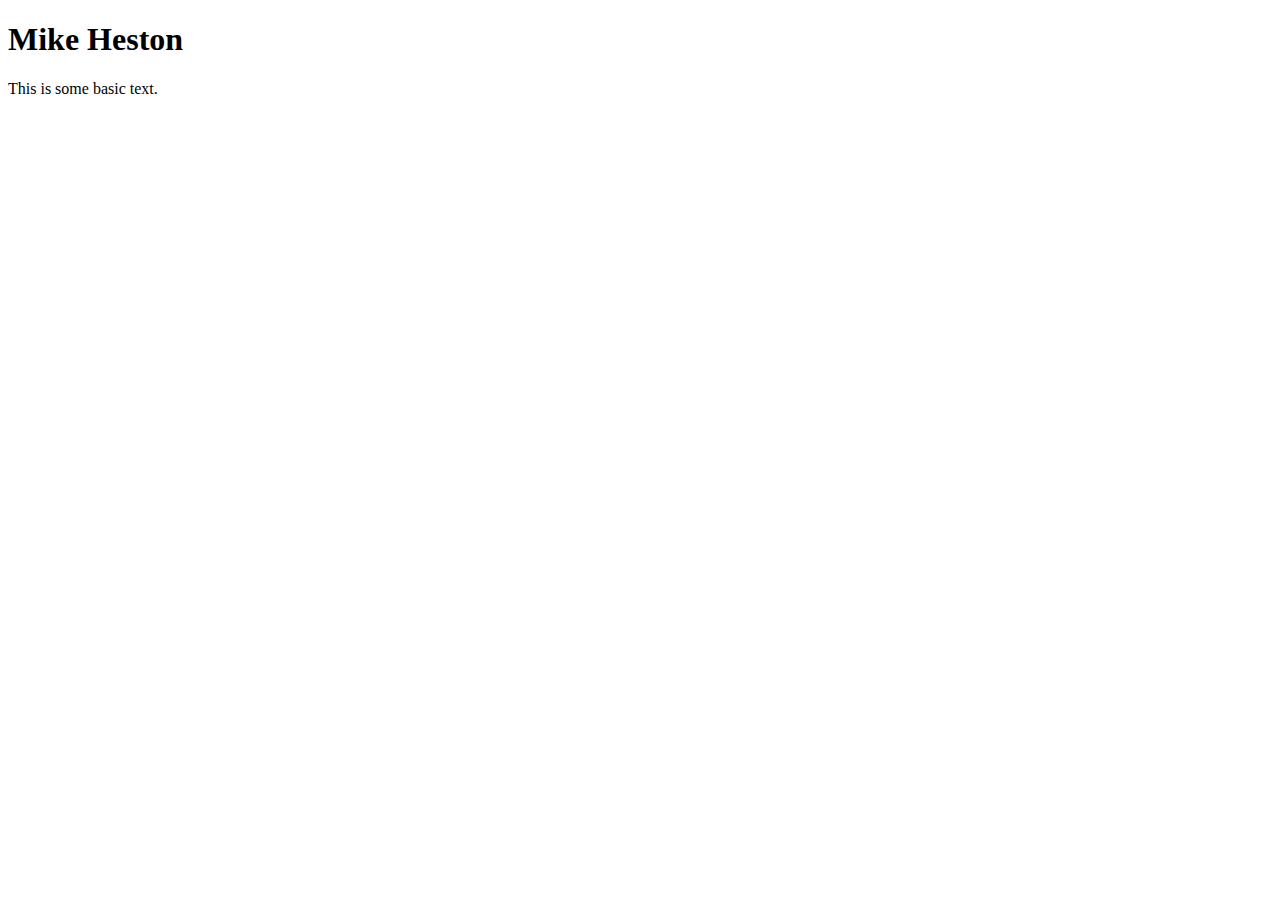
==== index.html @ 13ffd3ae "Added an index page" ====
<!DOCTYPE html>
<html lang="en">
<head>
	<meta charset="UTF-8">
	<meta http-equiv="X-UA-Compatible" content="IE=edge">
	<meta name="viewport" content="width=device-width, initial-scale=1.0">
	<title>My Awesome Site</title>
</head>
<body>
	<h1>Mike Heston</h1>
	<p>This is some basic text.</p>
</body>
</html>
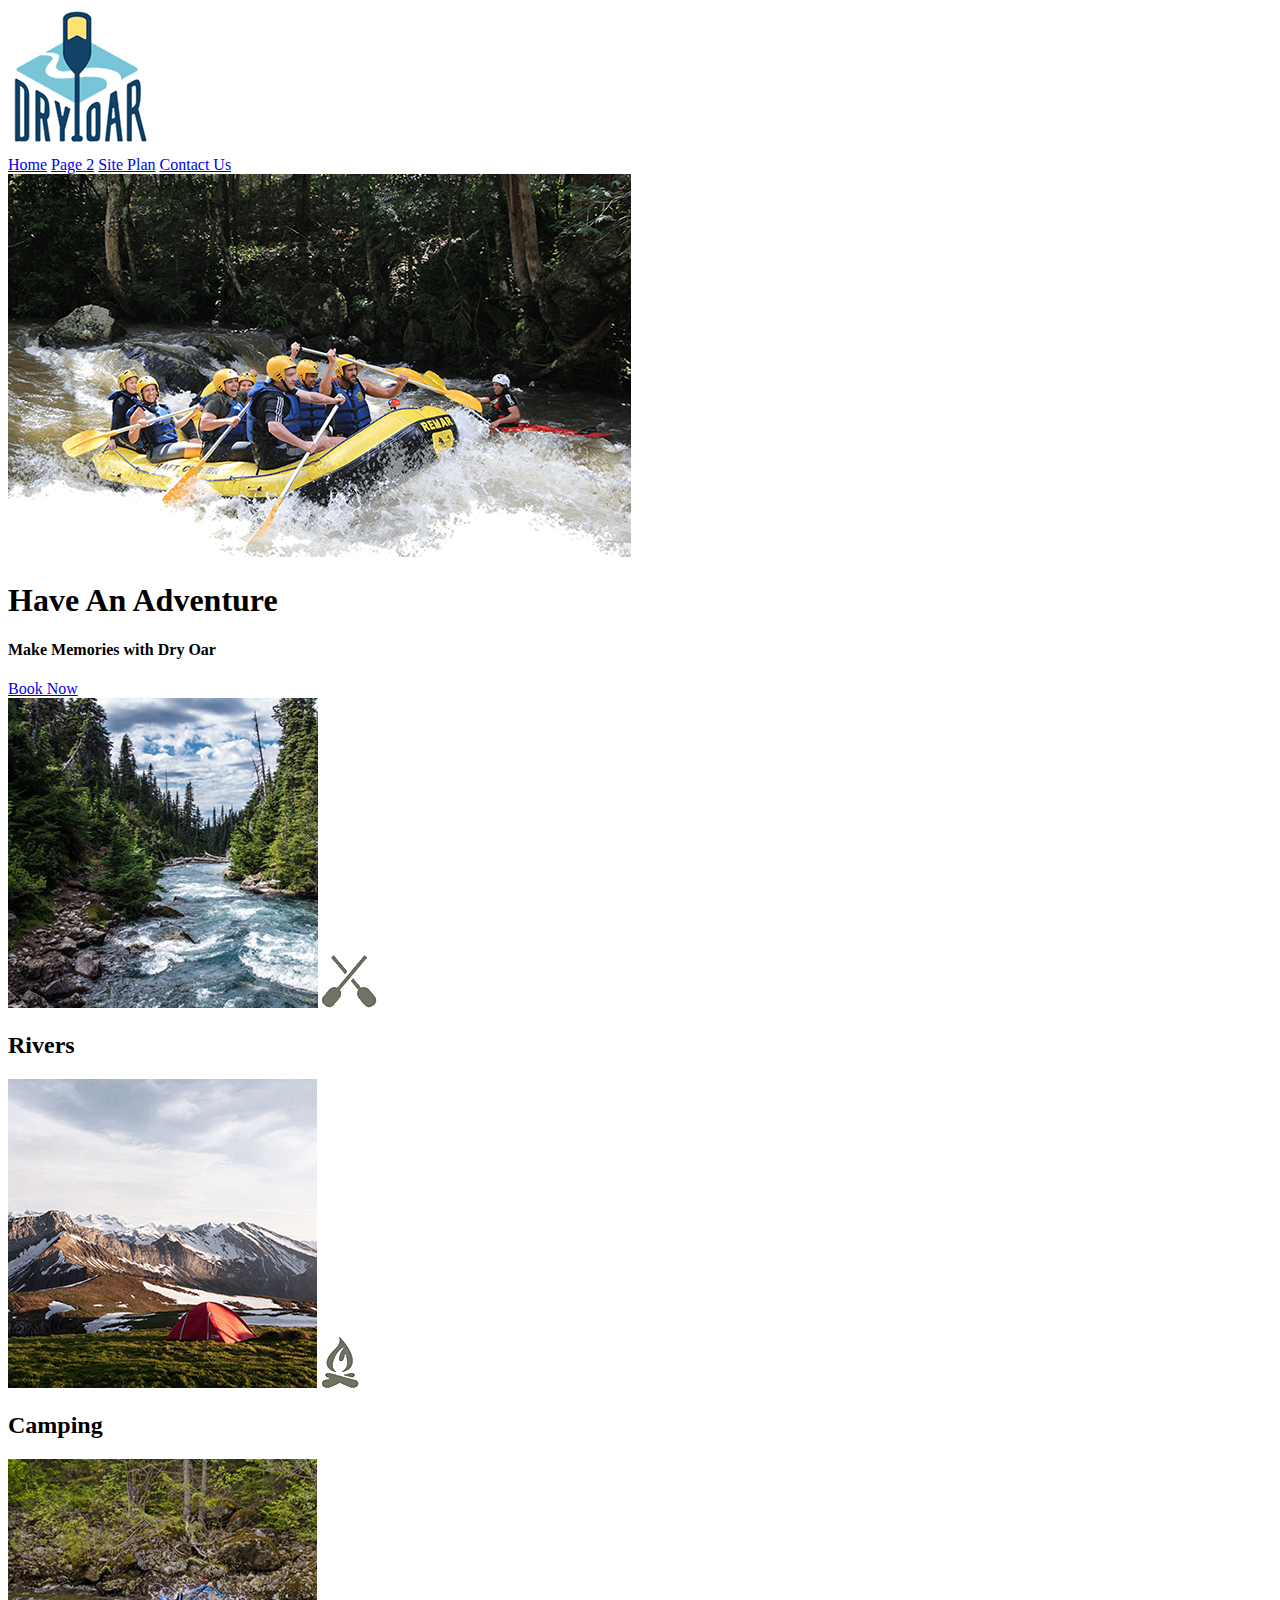
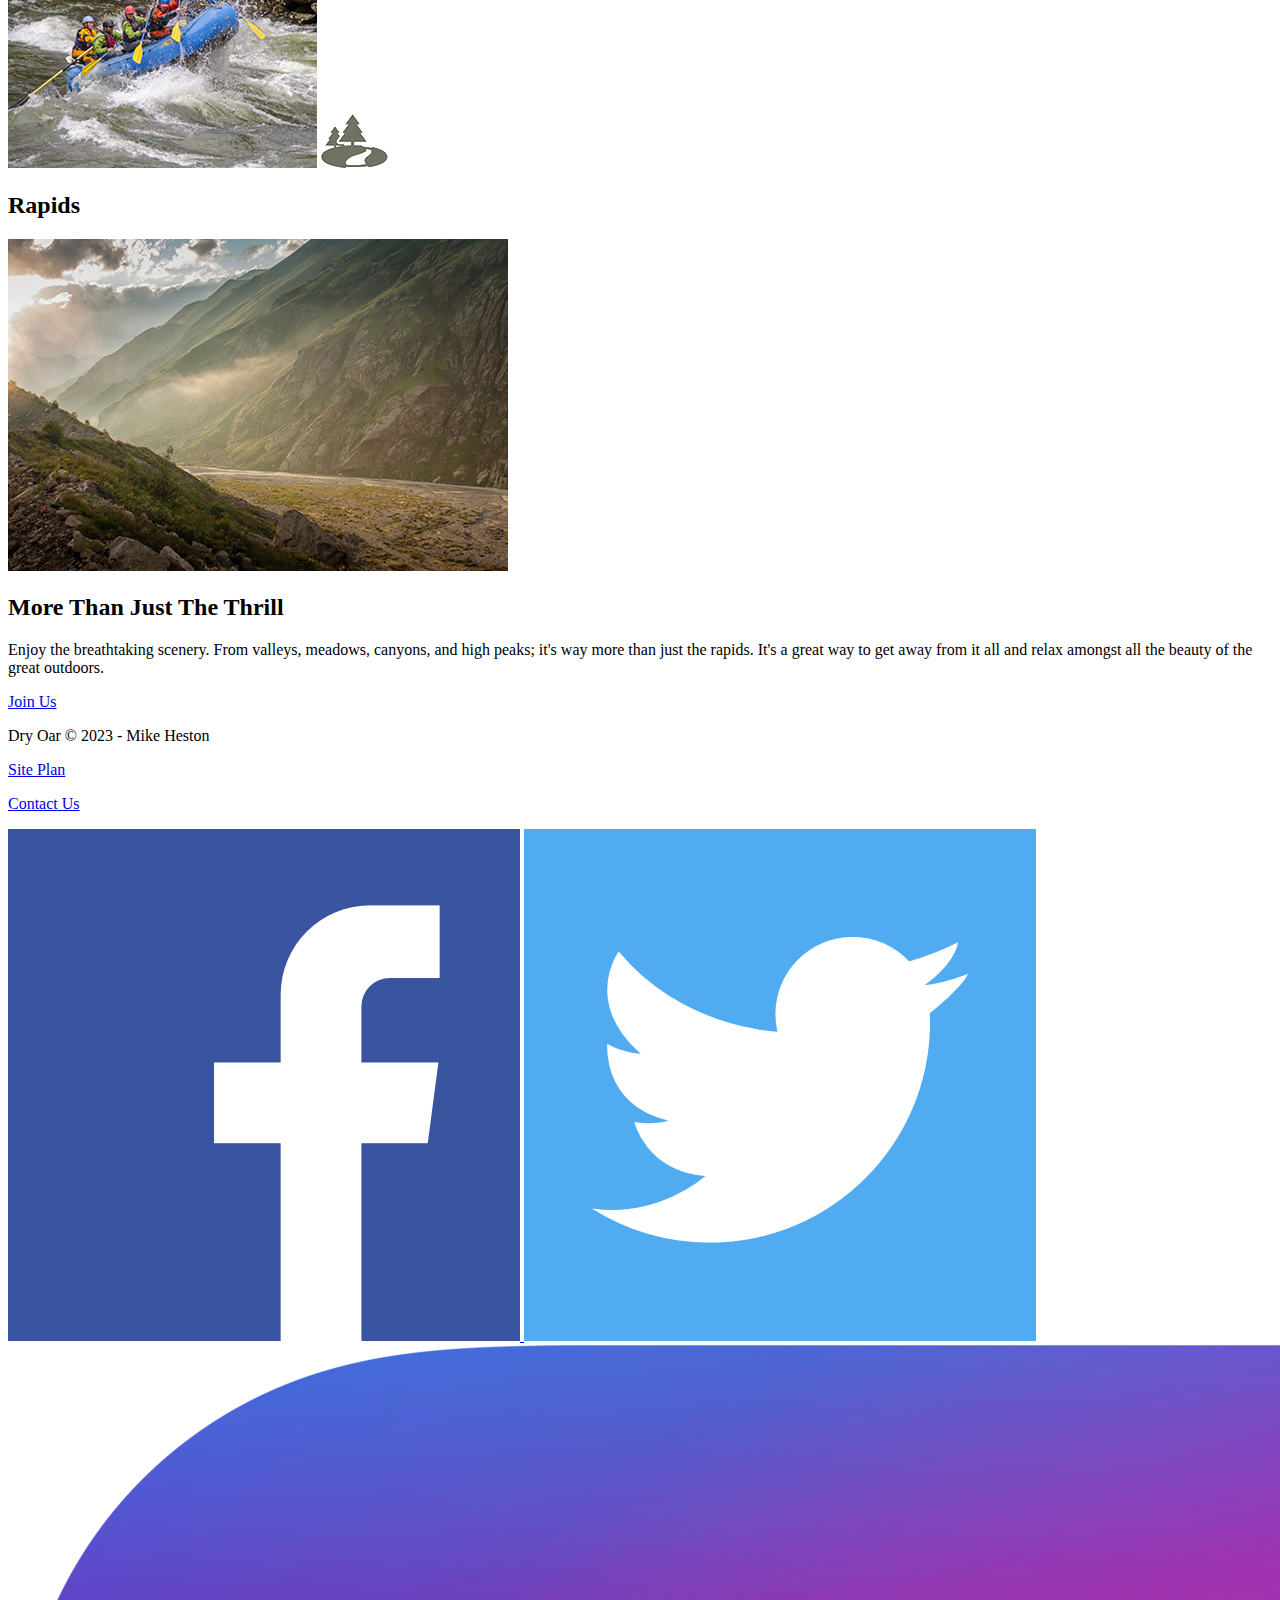
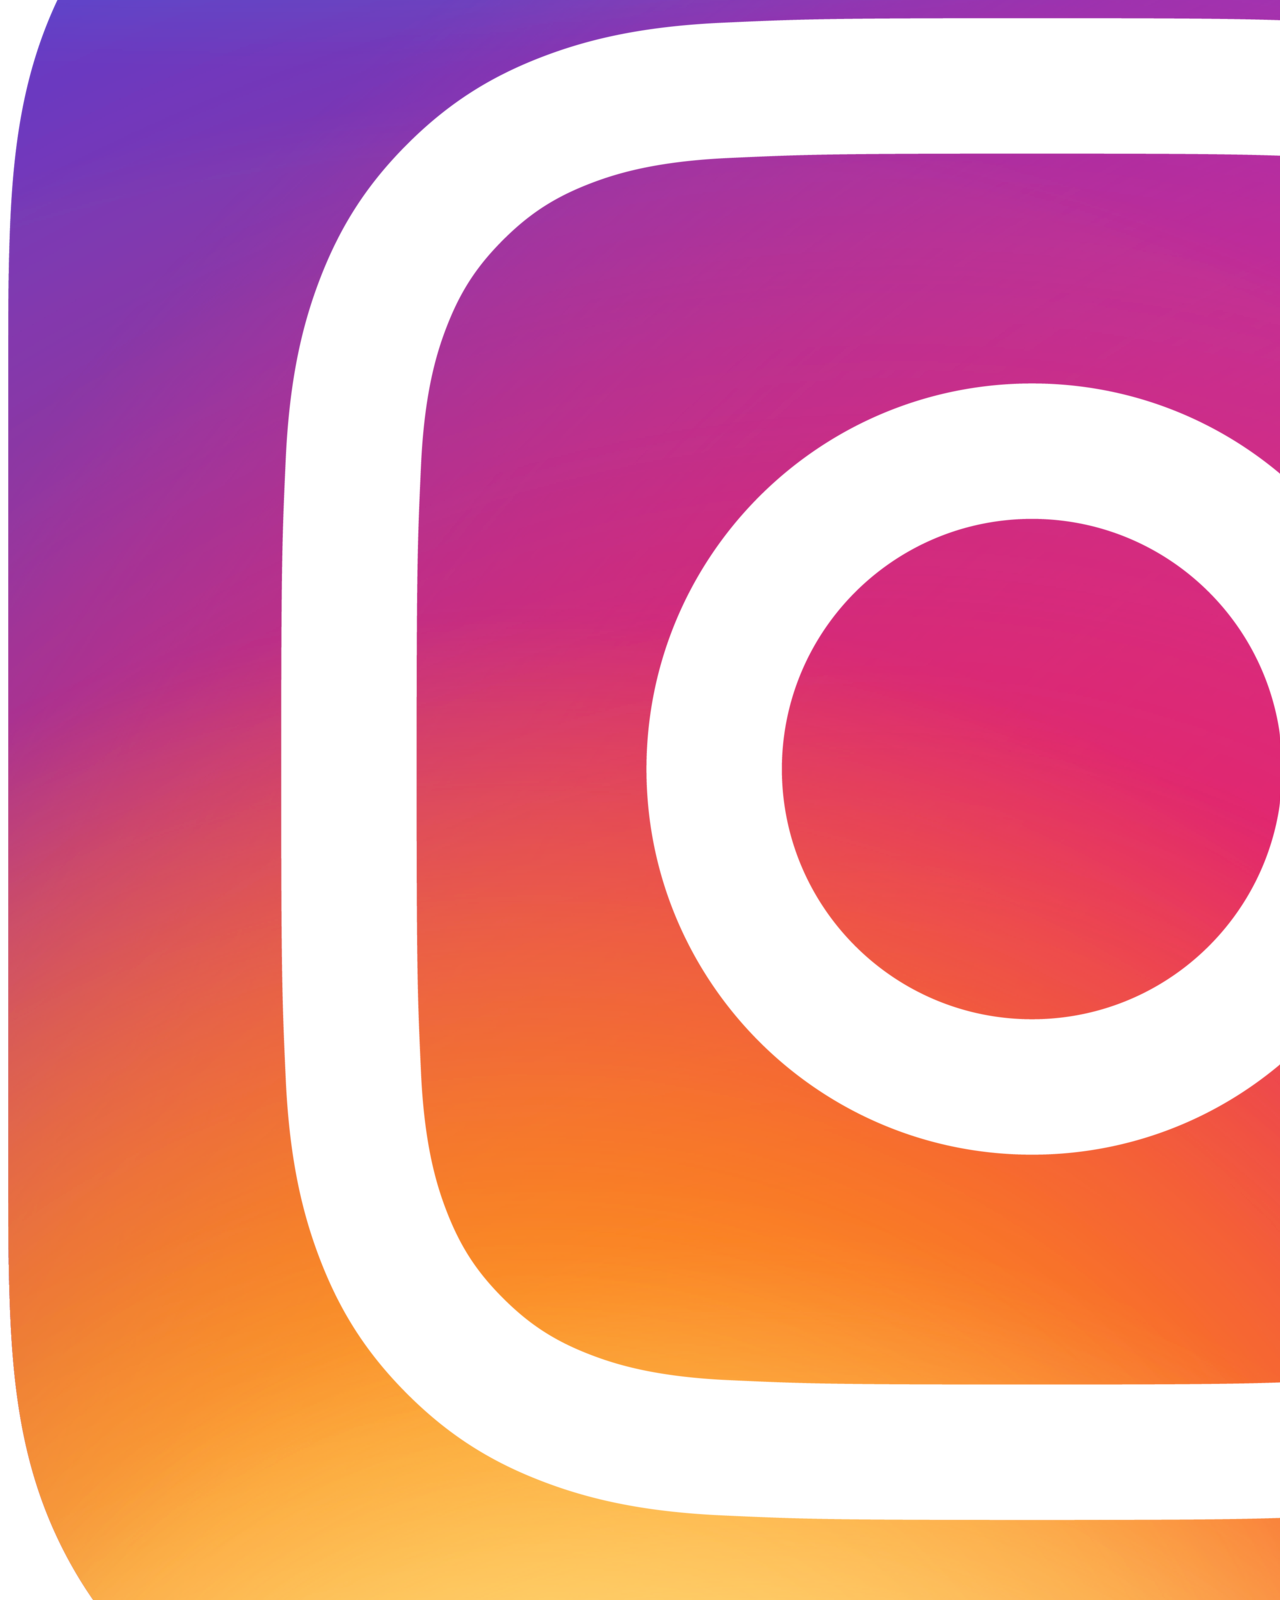
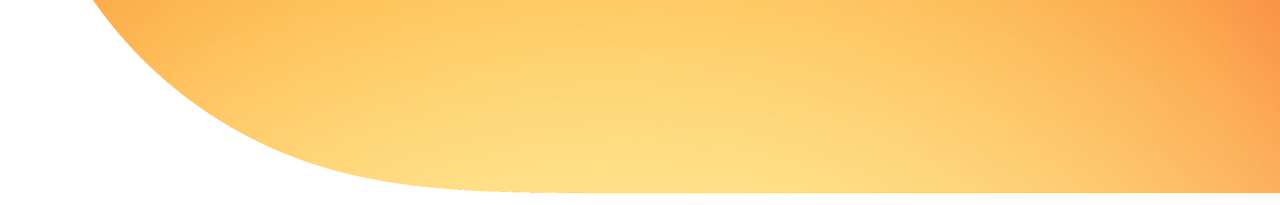
==== commit c01bea62: "Did the first part of the rafting project" ====
--- a/index.html
+++ b/index.html
@@ -1,13 +1,81 @@
 <!DOCTYPE html>
 <html lang="en">
-<head>
-	<meta charset="UTF-8">
-	<meta http-equiv="X-UA-Compatible" content="IE=edge">
-	<meta name="viewport" content="width=device-width, initial-scale=1.0">
-	<title>My Awesome Site</title>
-</head>
-<body>
-	<h1>Mike Heston</h1>
-	<p>This is some basic text.</p>
-</body>
+
+	<head>
+		<meta charset="UTF-8">
+		<meta http-equiv="X-UA-Compatible" content="IE=edge">
+		<meta name="viewport" content="width=device-width, initial-scale=1.0">
+		
+		<link rel="stylesheet" href="index.css">
+		
+		<title>Dry Oar Rafting</title>
+	</head>
+
+	<body>
+		<header>
+			<a id="logo_link" href="index.html">
+				<img class="logo" src="images/logo.png" alt="Dry Oar Logo">
+			</a>
+			<nav>
+				<a href="index.html">Home</a>
+				<a href="#">Page 2</a>
+				<a href="site-plan-rafting.html">Site Plan</a>
+				<a href="contactus.html">Contact Us</a>
+			</nav>
+		</header>
+		<div id="hero">
+			<div id="hero-box">
+				<img id="hero-img" src="images/raft_pic1.png" alt="People enjoying white water rafting">
+			</div>
+			<section id="hero-msg">
+				<h1 class="home-title">Have An Adventure</h1>
+				<h4>Make Memories with Dry Oar </h4>
+				<div class='button-box'>
+					<a class='book' href="contactus.html">Book Now</a>
+				</div>
+			</section>
+		</div>
+		<main class="home-grid">
+			<section class="rivers-card">
+				<img class="card-img" src="images/river_trees.png" alt="river in forest">
+				<img class="icon" src="images/river_icon.png" alt="river icon">
+				<h2>Rivers</h2>
+			</section>
+			<section class="camping-card">
+				<img class="card-img" src="images/mountian.png" alt="tent in mountains">
+				<img class="icon" src="images/fire_icon.png" alt="fire icon">
+				<h2>Camping</h2>
+			</section>
+			<section class="rapids-card">
+				<img class="card-img" src="images/raft_pic2.png" alt="rafting boat">
+				<img class="icon" src="images/oars_icon.png" alt="oars icon">
+				<h2>Rapids</h2>
+			</section>
+			<img class="mountains" src="images/river_mountian.png" alt="Misty mountains">
+			<section class="msg">
+				<h2>More Than Just The Thrill</h2>
+				<p>Enjoy the breathtaking scenery. From valleys, meadows, canyons, and high peaks; it's way more than just the
+					rapids. It's a great way to get away from it all and relax amongst all the beauty of the great outdoors.
+				</p>
+				<a class='join' href="rivers.html">Join Us</a>
+			</section>
+		</main>
+		<footer>
+			<p>Dry Oar &copy; 2023 - Mike Heston</p>
+			<p><a href="site-plan-rafting.html">Site Plan</a></p>
+			<p><a href="contactus.html">Contact Us</a></p>
+			<div class="social">
+				<a href="https://facebook.com">
+					<img class="social" src="images/facebook.png" alt="fb icon">
+				</a>
+				<a href="https://twitter.com">
+					<img class="social" src="images/twitter.png" alt="twitter icon">
+				</a>
+				<a href="https://instagram.com">
+					<img class="social" src="images/instagram.png" alt="instagram icon">
+				</a>
+			</div>
+		</footer>
+	</body>
+
 </html>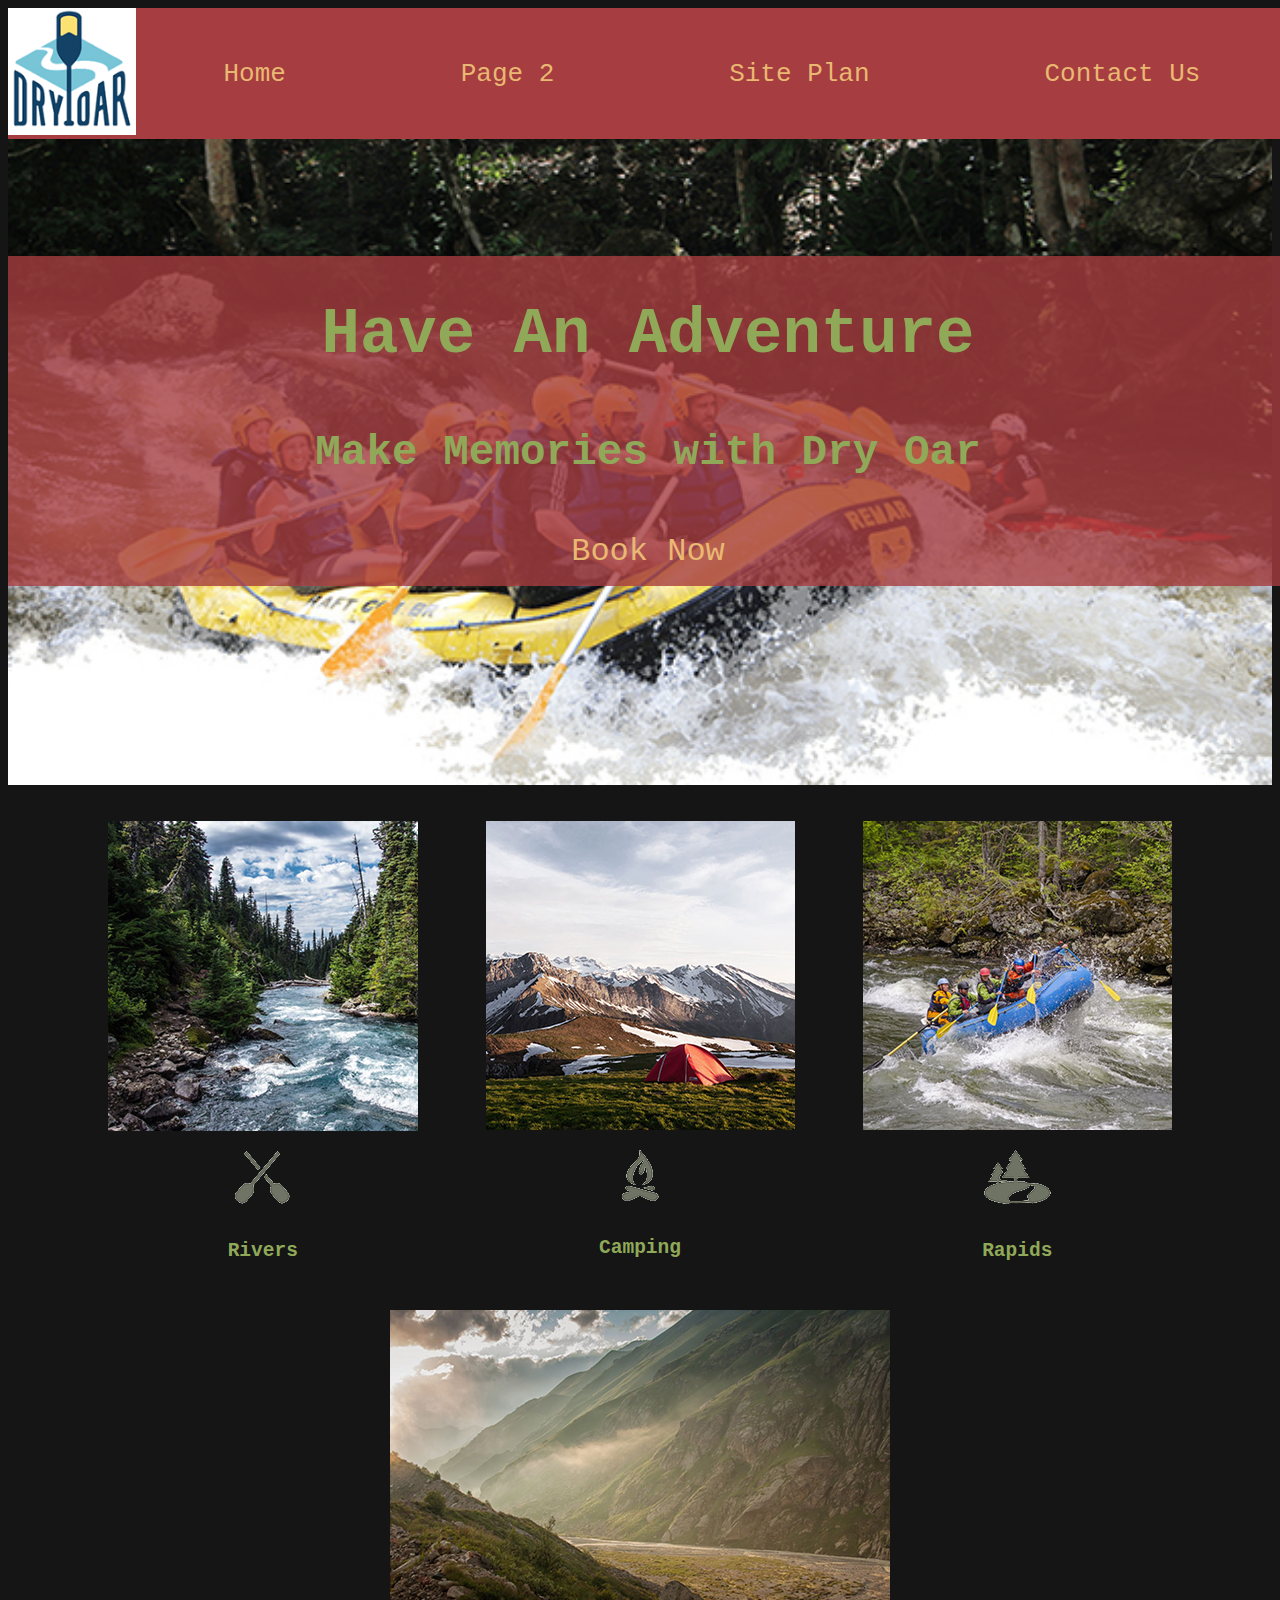
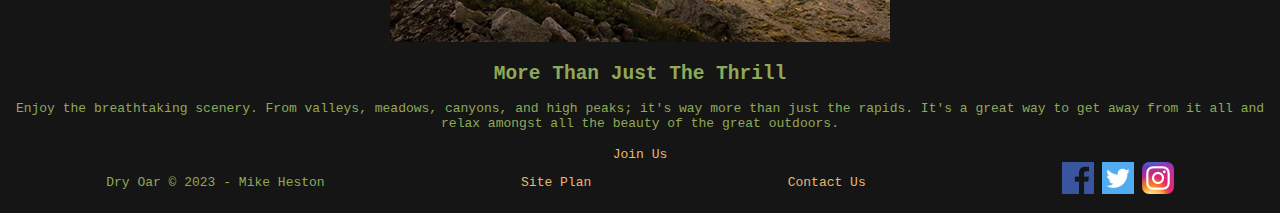
==== commit 017e1d53: "Added a lot of style to it" ====
--- a/index.html
+++ b/index.html
@@ -36,29 +36,35 @@
 			</section>
 		</div>
 		<main class="home-grid">
-			<section class="rivers-card">
-				<img class="card-img" src="images/river_trees.png" alt="river in forest">
-				<img class="icon" src="images/river_icon.png" alt="river icon">
-				<h2>Rivers</h2>
-			</section>
-			<section class="camping-card">
-				<img class="card-img" src="images/mountian.png" alt="tent in mountains">
-				<img class="icon" src="images/fire_icon.png" alt="fire icon">
-				<h2>Camping</h2>
-			</section>
-			<section class="rapids-card">
-				<img class="card-img" src="images/raft_pic2.png" alt="rafting boat">
-				<img class="icon" src="images/oars_icon.png" alt="oars icon">
-				<h2>Rapids</h2>
-			</section>
-			<img class="mountains" src="images/river_mountian.png" alt="Misty mountains">
-			<section class="msg">
-				<h2>More Than Just The Thrill</h2>
-				<p>Enjoy the breathtaking scenery. From valleys, meadows, canyons, and high peaks; it's way more than just the
-					rapids. It's a great way to get away from it all and relax amongst all the beauty of the great outdoors.
-				</p>
-				<a class='join' href="rivers.html">Join Us</a>
-			</section>
+			<div class="cards-container">
+				<div class="rivers-card">
+					<img class="card-img" src="images/river_trees.png" alt="river in forest">
+					<br>
+					<img class="icon" src="images/river_icon.png" alt="river icon">
+					<h2>Rivers</h2>
+				</div>
+				<section class="camping-card">
+					<img class="card-img" src="images/mountian.png" alt="tent in mountains">
+					<br>
+					<img class="icon" src="images/fire_icon.png" alt="fire icon">
+					<h2>Camping</h2>
+				</section>
+				<section class="rapids-card">
+					<img class="card-img" src="images/raft_pic2.png" alt="rafting boat">
+					<br>
+					<img class="icon" src="images/oars_icon.png" alt="oars icon">
+					<h2>Rapids</h2>
+				</section>
+			</div>
+			<div class="info-container">
+				<img class="mountains" src="images/river_mountian.png" alt="Misty mountains">
+				<section class="msg">
+					<h2>More Than Just The Thrill</h2>
+					<p>Enjoy the breathtaking scenery. From valleys, meadows, canyons, and high peaks; it's way more than just the rapids. It's a great way to get away from it all and relax amongst all the beauty of the great outdoors.
+					</p>
+					<a class='join' href="rivers.html">Join Us</a>
+				</section>
+			</div>
 		</main>
 		<footer>
 			<p>Dry Oar &copy; 2023 - Mike Heston</p>
--- a/index.css
+++ b/index.css
@@ -0,0 +1,130 @@
+:root {
+	--primary-color: #151515;
+	--secondary-color: #A63D40;
+	--accent1-color: #E9B872;
+	--accent2-color: #90A959;
+}
+
+img.social {
+	width: 32px;
+	height: 32px;
+}
+
+h1, h2, h3, h4, p{
+	color: var(--accent2-color);
+	font-family: monospace;
+}
+
+html {
+	background-color: var(--primary-color)
+}
+
+header {
+	position: absolute;
+	width: 100%;
+	display: flex;
+	background-color: var(--secondary-color);
+}
+
+a:hover {
+	background-color: black;
+}
+
+a {
+	color: var(--accent1-color);
+	font-family: monospace;
+	text-decoration: none;
+}
+
+nav {
+	display: flex;
+	justify-content: space-between;
+	width: 100%;
+}
+
+.logo {
+	width: 128px;
+	height: auto;
+}
+
+nav>a {
+	margin: auto;
+	display: inline-block;
+	font-size: 2em;
+	text-decoration: none;
+}
+
+#hero-box {
+	z-index: -1;
+	width: 100%;
+}
+
+#hero-img {
+	width: 100%;
+}
+
+#hero-msg {
+	z-index: 1;
+	position: absolute;
+	width: 100%;
+	top: 256px;
+	text-align: center;
+	background-color: #A63D40cc;
+}
+
+#hero-msg>h1 {
+	font-size: 48pt;
+}
+
+#hero-msg>h4 {
+	font-size: 32pt;
+}
+
+.button-box {
+	margin: 16px;
+}
+
+.button-box>a.book {
+	font-size: 24pt;
+}
+
+.cards-container {
+	display: flex;
+	justify-content: space-between;
+	margin: 32px;
+}
+
+.rivers-card {
+	width: 50%;
+	text-align: center;
+}
+
+.rivers-card>.icon {
+	margin: 16px;
+}
+
+.camping-card {
+	text-align: center;
+}
+
+.camping-card>.icon {
+	margin: 16px;
+}
+
+.rapids-card {
+	text-align: center;
+	width: 50%;
+}
+
+.rapids-card>.icon {
+	margin: 16px;
+}
+
+.info-container {
+	text-align: center;
+}
+
+footer {
+	display: flex;
+	justify-content: space-around;
+}
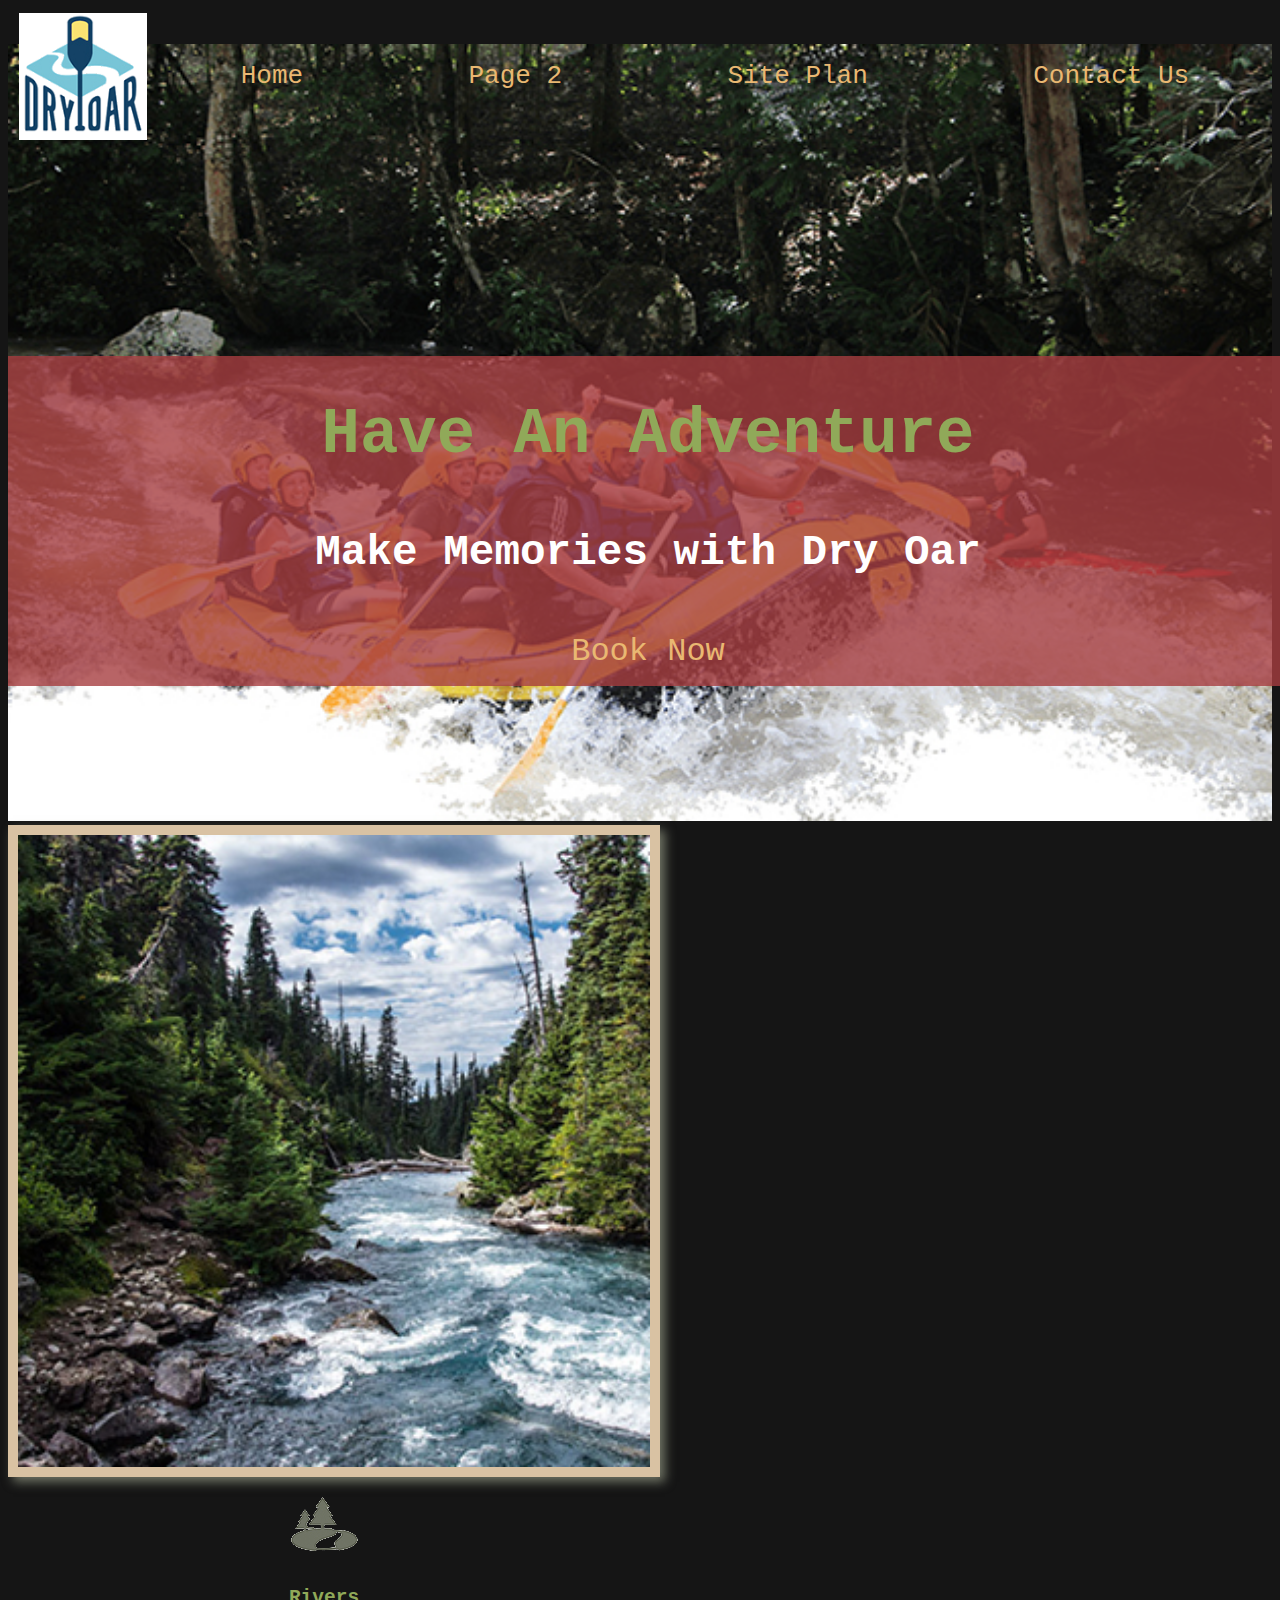
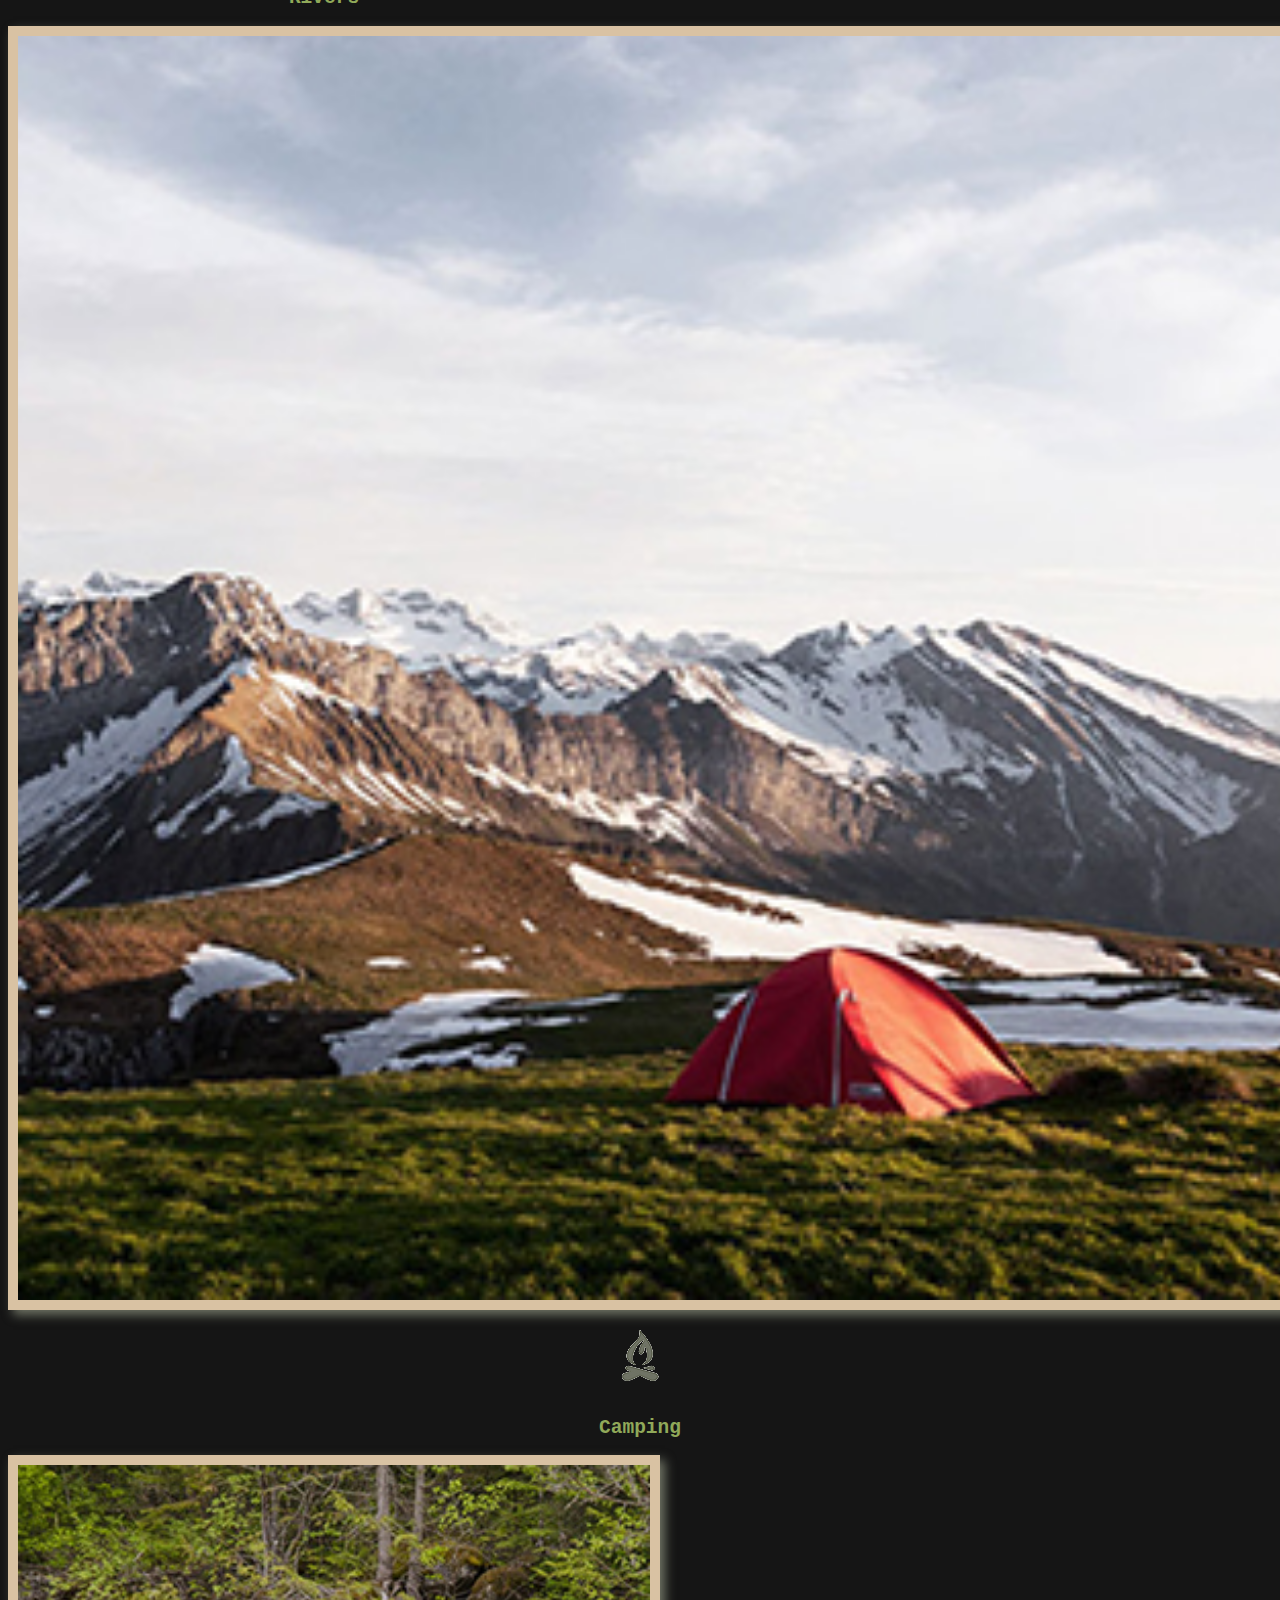
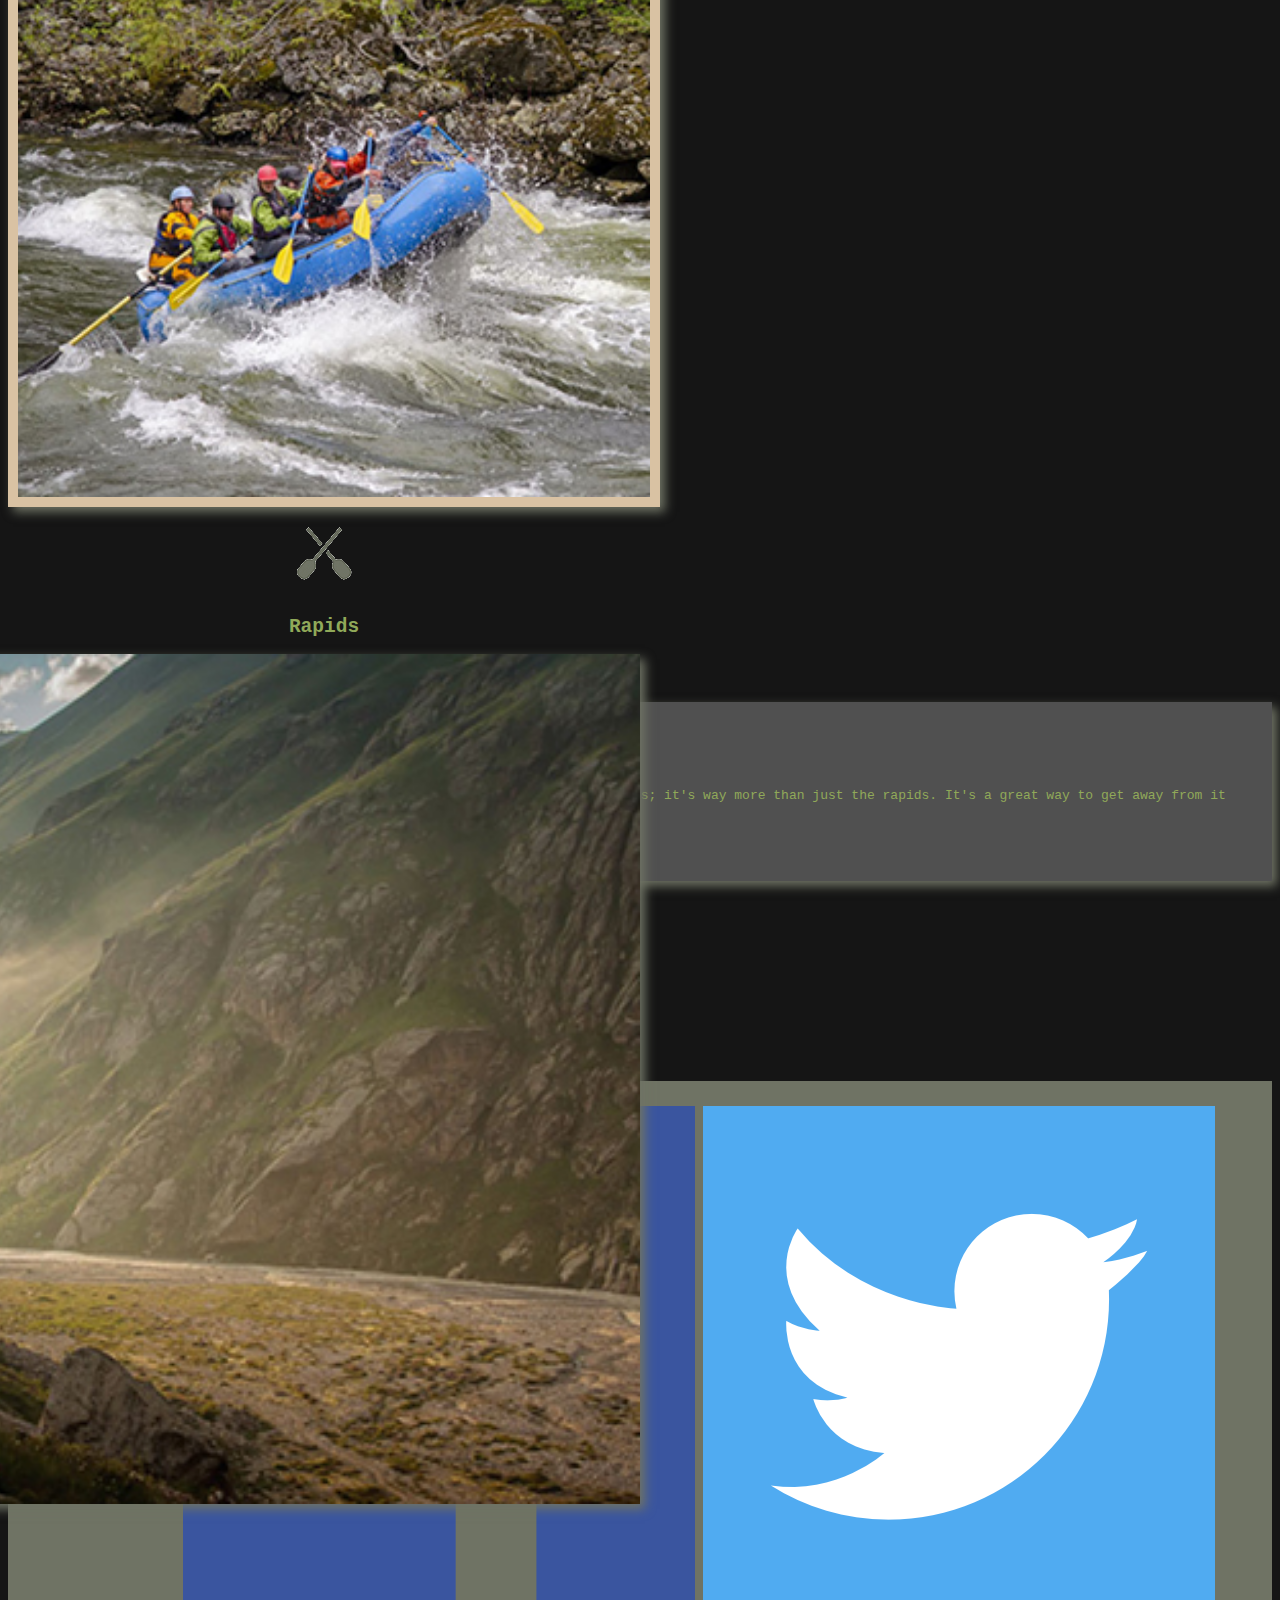
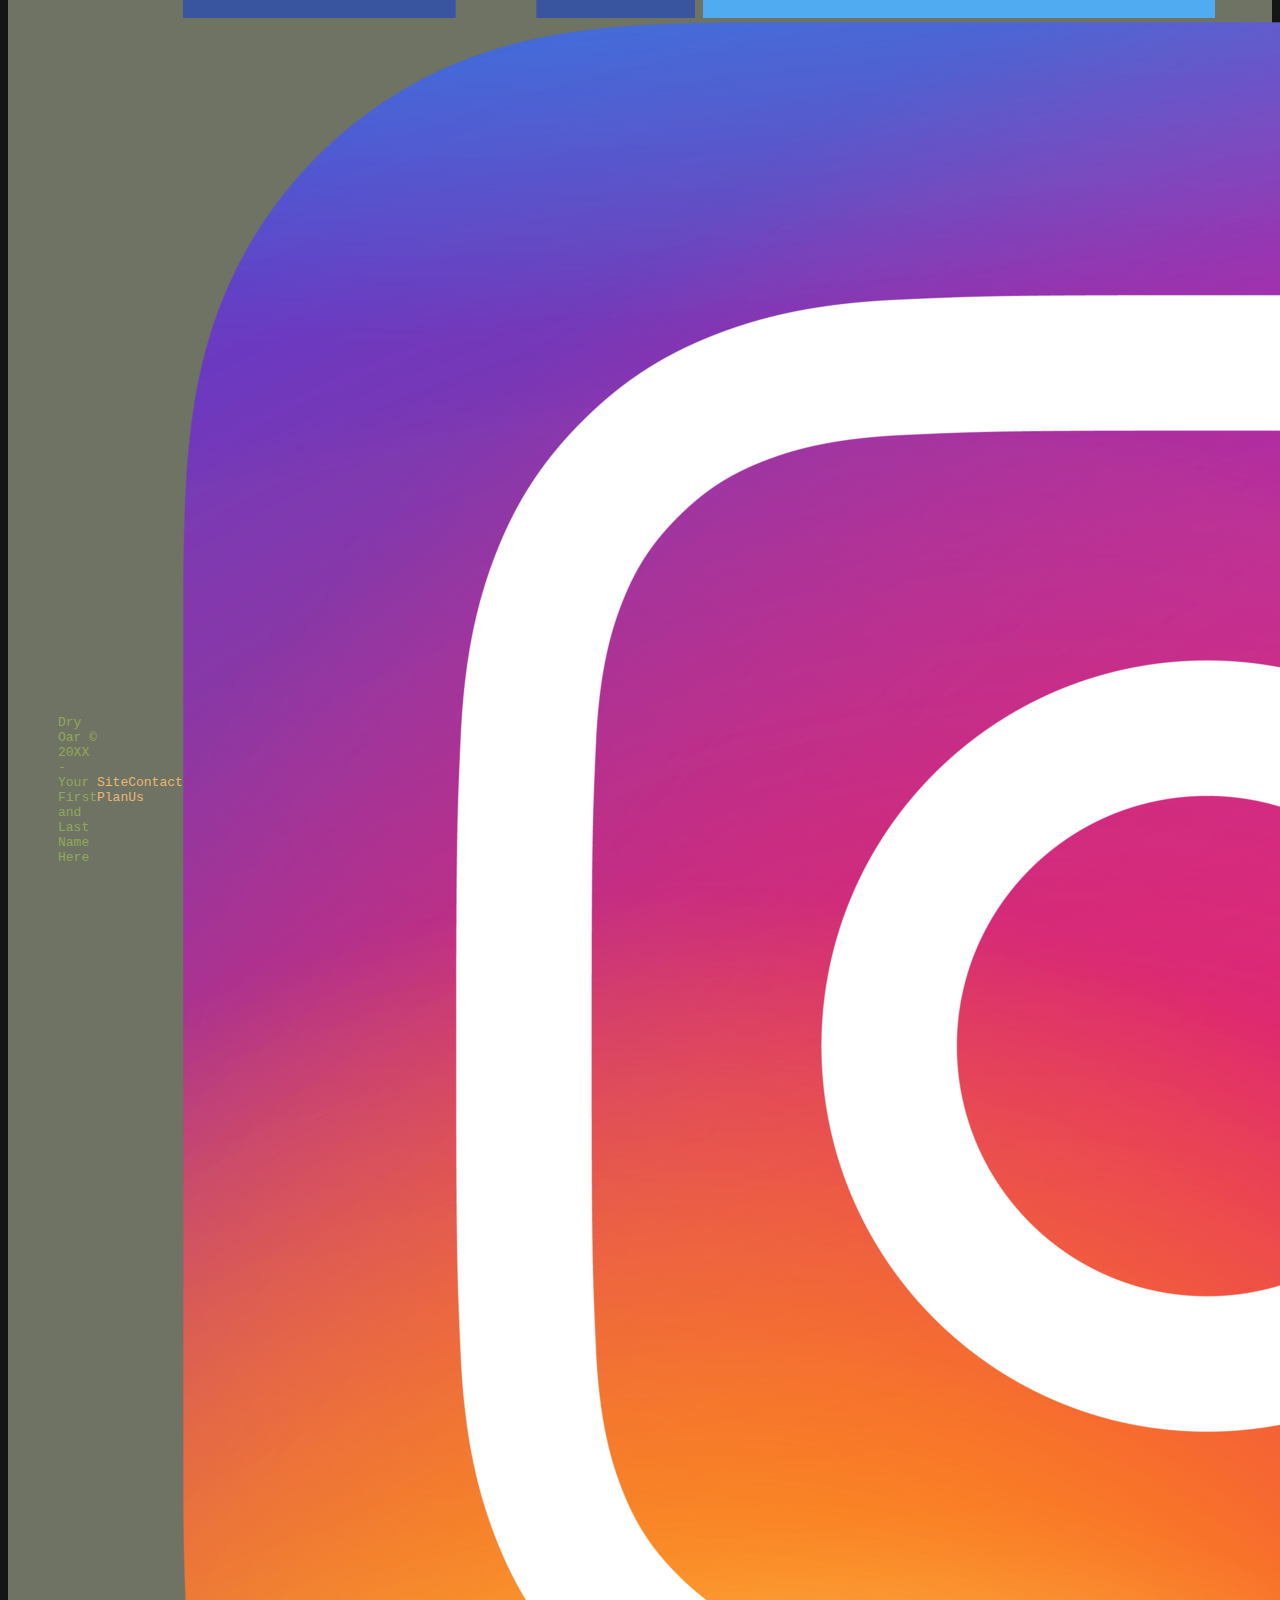
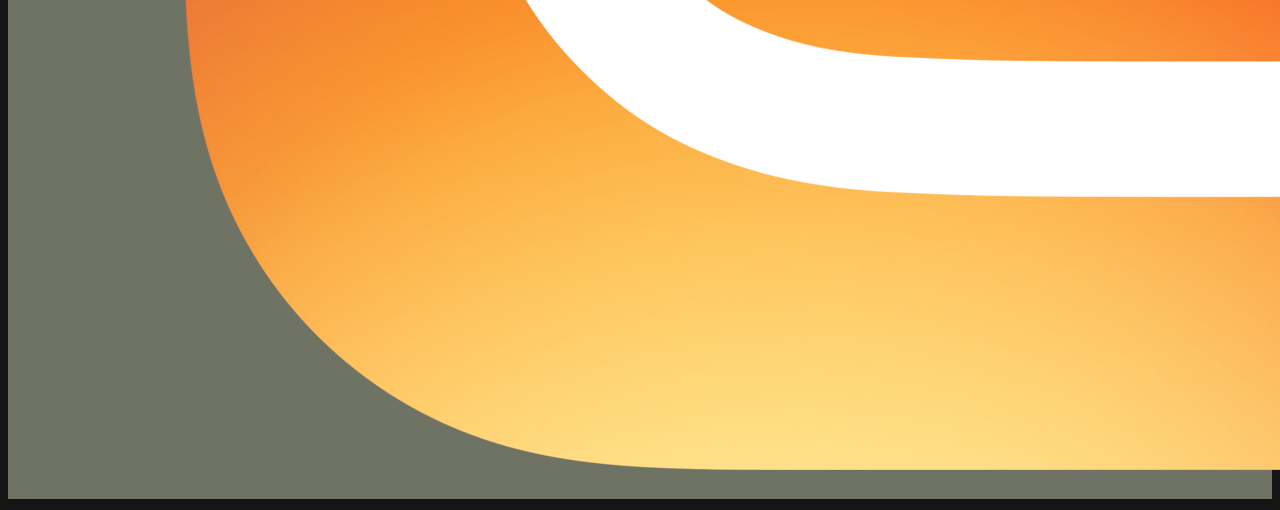
==== commit c0836b04: "Added stuff to plan" ====
--- a/index.html
+++ b/index.html
@@ -25,60 +25,55 @@
 		</header>
 		<div id="hero">
 			<div id="hero-box">
-				<img id="hero-img" src="images/raft_pic1.png" alt="People enjoying white water rafting">
+				<img id="hero-img" src="images/hero.png" alt="People enjoying white water rafting">
 			</div>
 			<section id="hero-msg">
 				<h1 class="home-title">Have An Adventure</h1>
-				<h4>Make Memories with Dry Oar </h4>
-				<div class='button-box'>
-					<a class='book' href="contactus.html">Book Now</a>
+				<h4>Make Memories with Dry Oar</h4>
+				<div class="button-box">
+					<a class="book" href="rates.html">Book Now</a>
 				</div>
 			</section>
 		</div>
 		<main class="home-grid">
-			<div class="cards-container">
-				<div class="rivers-card">
-					<img class="card-img" src="images/river_trees.png" alt="river in forest">
-					<br>
-					<img class="icon" src="images/river_icon.png" alt="river icon">
-					<h2>Rivers</h2>
-				</div>
-				<section class="camping-card">
-					<img class="card-img" src="images/mountian.png" alt="tent in mountains">
-					<br>
-					<img class="icon" src="images/fire_icon.png" alt="fire icon">
-					<h2>Camping</h2>
-				</section>
-				<section class="rapids-card">
-					<img class="card-img" src="images/raft_pic2.png" alt="rafting boat">
-					<br>
-					<img class="icon" src="images/oars_icon.png" alt="oars icon">
-					<h2>Rapids</h2>
-				</section>
-			</div>
-			<div class="info-container">
-				<img class="mountains" src="images/river_mountian.png" alt="Misty mountains">
-				<section class="msg">
-					<h2>More Than Just The Thrill</h2>
-					<p>Enjoy the breathtaking scenery. From valleys, meadows, canyons, and high peaks; it's way more than just the rapids. It's a great way to get away from it all and relax amongst all the beauty of the great outdoors.
-					</p>
-					<a class='join' href="rivers.html">Join Us</a>
-				</section>
-			</div>
+			<section class="rivers-card">
+				<img class="card-img" src="images/rivers.png" alt="river in forest">
+				<img class="icon" src="images/river_icon.png" alt="river icon">
+				<h2>Rivers</h2>
+			</section>
+			<section class="camping-card">
+				<img class="card-img" src="images/camping.png" alt="tent in mountains">
+				<img class="icon" src="images/fire_icon.png" alt="fire icon">
+				<h2>Camping</h2>
+			</section>
+			<section class="rapids-card">
+				<img class="card-img" src="images/rapids.png" alt="rafting boat">
+				<img class="icon" src="images/oars.png" alt="oars icon">
+				<h2>Rapids</h2>
+			</section>
+			<div id="background"></div>
+			<img class="mountains" src="images/mountians.png" alt="Misty mountains">
+			<section class="msg">
+				<h2>More Than Just The Thrill</h2>
+				<p>Enjoy the breathtaking scenery. From valleys, meadows, canyons, and high peaks; it's way more than just the
+					rapids. It's a great way to get away from it all and relax amongst all the beauty of the great outdoors.
+				</p>
+				<a class='join' href="rivers.html">Join Us</a>
+			</section>
 		</main>
 		<footer>
-			<p>Dry Oar &copy; 2023 - Mike Heston</p>
+			<p>Dry Oar © 20XX - Your First and Last Name Here</p>
 			<p><a href="site-plan-rafting.html">Site Plan</a></p>
 			<p><a href="contactus.html">Contact Us</a></p>
 			<div class="social">
-				<a href="https://facebook.com">
-					<img class="social" src="images/facebook.png" alt="fb icon">
+				<a href="https://facebook.com" target="_blank">
+					<img src="images/facebook.png" alt="fb icon">
 				</a>
-				<a href="https://twitter.com">
-					<img class="social" src="images/twitter.png" alt="twitter icon">
+				<a href="https://twitter.com" target="_blank">
+					<img src="images/twitter.png" alt="twitter icon">
 				</a>
-				<a href="https://instagram.com">
-					<img class="social" src="images/instagram.png" alt="instagram icon">
+				<a href="https://instagram.com" target="_blank">
+					<img src="images/instagram.png" alt="instagram icon">
 				</a>
 			</div>
 		</footer>
--- a/index.css
+++ b/index.css
@@ -3,6 +3,7 @@
 	--secondary-color: #A63D40;
 	--accent1-color: #E9B872;
 	--accent2-color: #90A959;
+	--light-secondary: #A63D40cc;
 }
 
 img.social {
@@ -20,10 +21,8 @@
 }
 
 header {
-	position: absolute;
-	width: 100%;
-	display: flex;
-	background-color: var(--secondary-color);
+	display: grid;
+	grid-template-columns: 150px auto;
 }
 
 a:hover {
@@ -38,8 +37,133 @@
 
 nav {
 	display: flex;
-	justify-content: space-between;
-	width: 100%;
+	justify-content: space-around;
+}
+
+#logo_link {
+	padding-top: 5px;
+	justify-self: center;
+	align-self: center;
+}
+
+#hero {
+	display: grid;
+	grid-template-columns: 1fr 3fr 1fr;
+	margin-top: -100px;
+}
+
+#hero-box {
+	grid-column: 1/4;
+	grid-row: 1/3;
+	z-index: -1;
+}
+
+#hero-msg h4 {
+	color: white;
+}
+
+#hero-msg {
+	grid-column: 2/3;
+	grid-row: 1/2;
+	margin-top: 100px;
+}
+
+.card-img,
+.mountains {
+	width: 100%;
+}
+
+@media screen and (max-width: 900px) {
+
+	#hero,
+	.home-grid {
+		display: block;
+		height: auto;
+	}
+
+	nav,
+	footer {
+		flex-direction: column;
+	}
+
+	nav a {
+		display: block;
+		padding: 15px;
+	}
+
+	#hero {
+		margin-top: 0;
+	}
+
+	#hero-msg {
+		margin-top: 0;
+	}
+
+	#hero-msg h4 {
+		display: none;
+	}
+
+	.home-title {
+		font-size: 25px;
+		color: #6f7364;
+	}
+
+	.rivers-card,
+	.camping-card,
+	.rapids-card {
+		margin: 50px auto;
+		width: 60%;
+	}
+
+	#background {
+		display: none;
+	}
+
+	.mountains,
+	.msg {
+		width: 80%;
+		display: block;
+		margin: 0 auto;
+	}
+
+	footer {
+		margin-top: 25px;
+	}
+}
+
+footer {
+	background-color: #6f7364;
+	padding: 25px 50px;
+	margin-top: 200px;
+	display: flex;
+	justify-content: space-around;
+	align-items: center;
+}
+
+.msg {
+	background-color: #6f7364;
+	padding: 35px;
+	grid-column: 6/10;
+	grid-row: 6/7;
+	box-shadow: 5px 5px 10px #6f7364;
+}
+
+.mountains {
+	width: 100%;
+	grid-column: 2/7;
+	grid-row: 5/8;
+	box-shadow: 5px 5px 10px #6f7364;
+}
+
+.card-img {
+	border: 10px solid #d9c2a3;
+	transition: transform .5s;
+	box-shadow: 5px 5px 10px #6f7364;
+}
+
+.card-img:hover {
+	opacity: .6;
+	transform: scale(1.1);
 }
 
 .logo {
@@ -69,7 +193,7 @@
 	width: 100%;
 	top: 256px;
 	text-align: center;
-	background-color: #A63D40cc;
+	background-color: var(--light-secondary);
 }
 
 #hero-msg>h1 {
@@ -128,3 +252,26 @@
 	display: flex;
 	justify-content: space-around;
 }
+
+.info-container {
+	display: block;
+	height: 600px;
+	position: relative;
+}
+
+.info-container .msg {
+	max-width: 600px;
+	position: absolute;
+	right: 25%;
+}
+
+.mountains {
+	position: absolute;
+	right: 50%;
+}
+
+.msg {
+	margin-top: 64px;
+	padding: 32px;
+	background-color: #666666BB;
+}